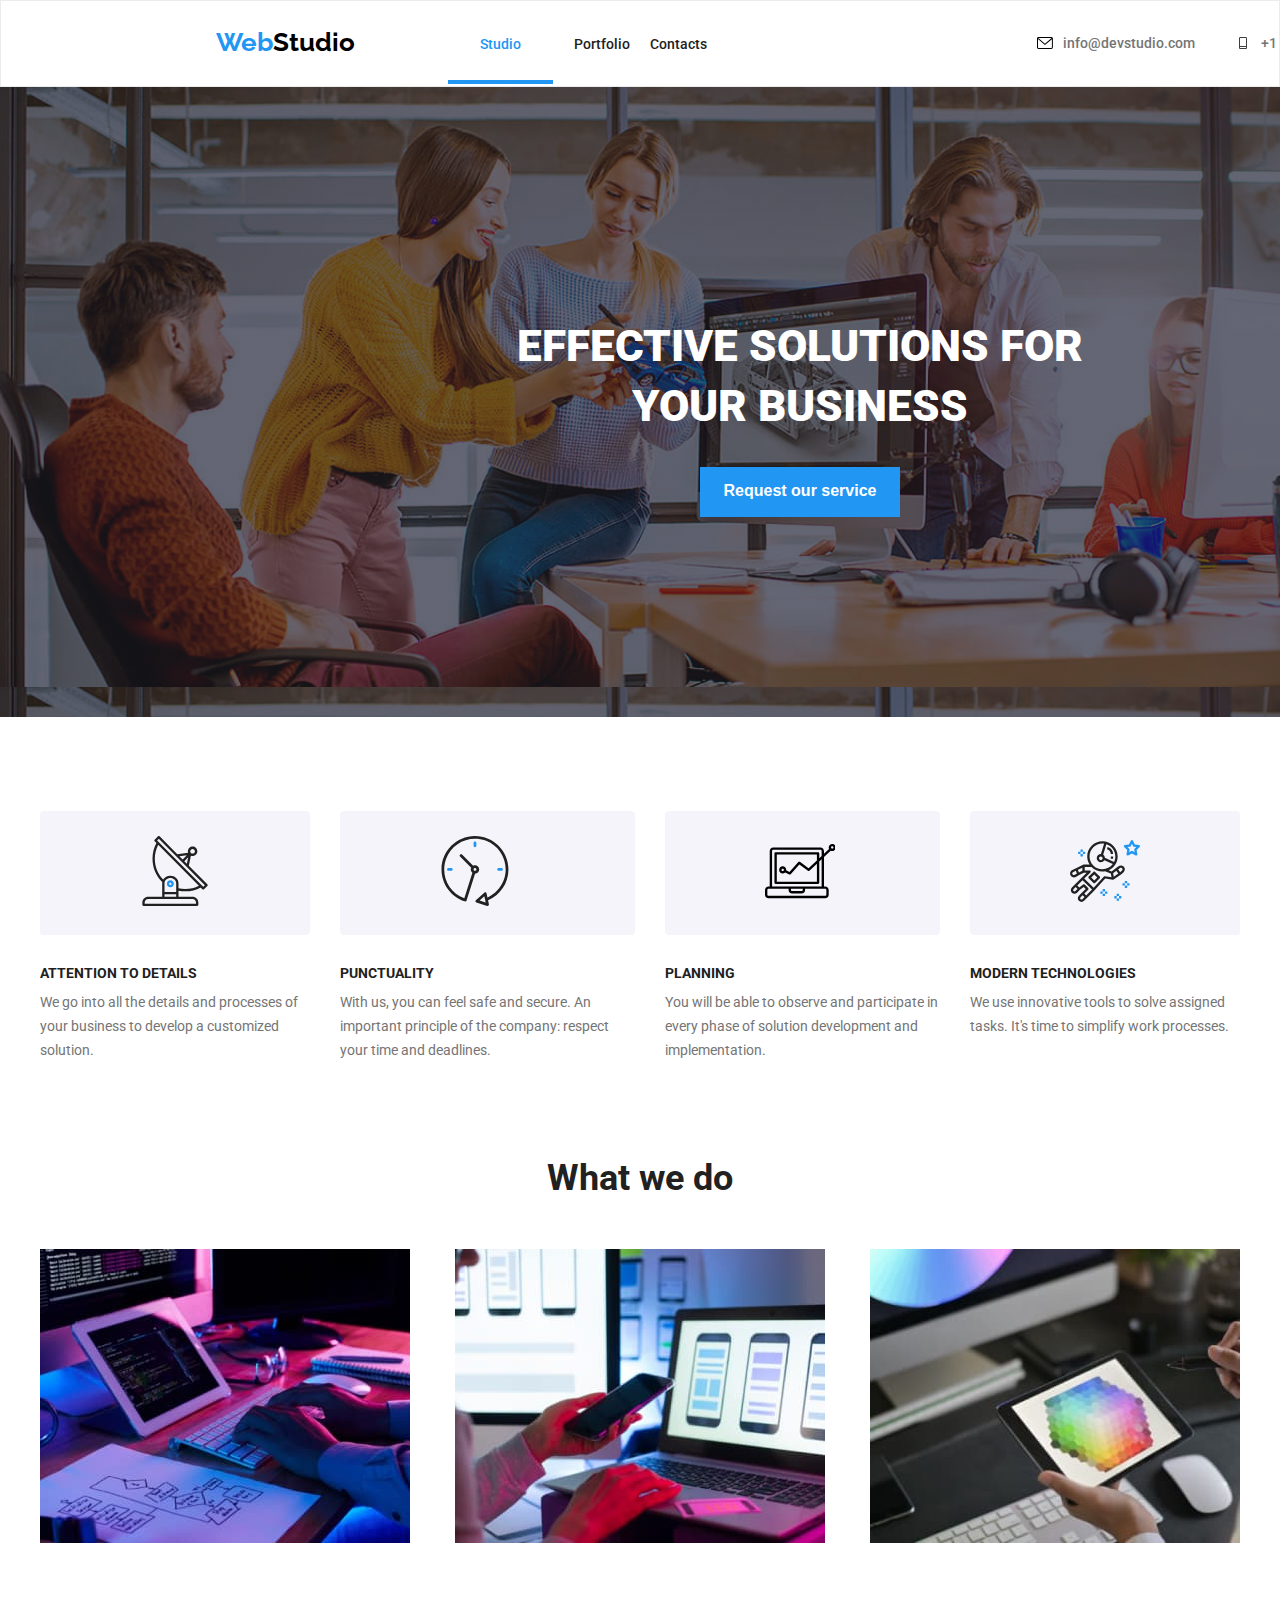
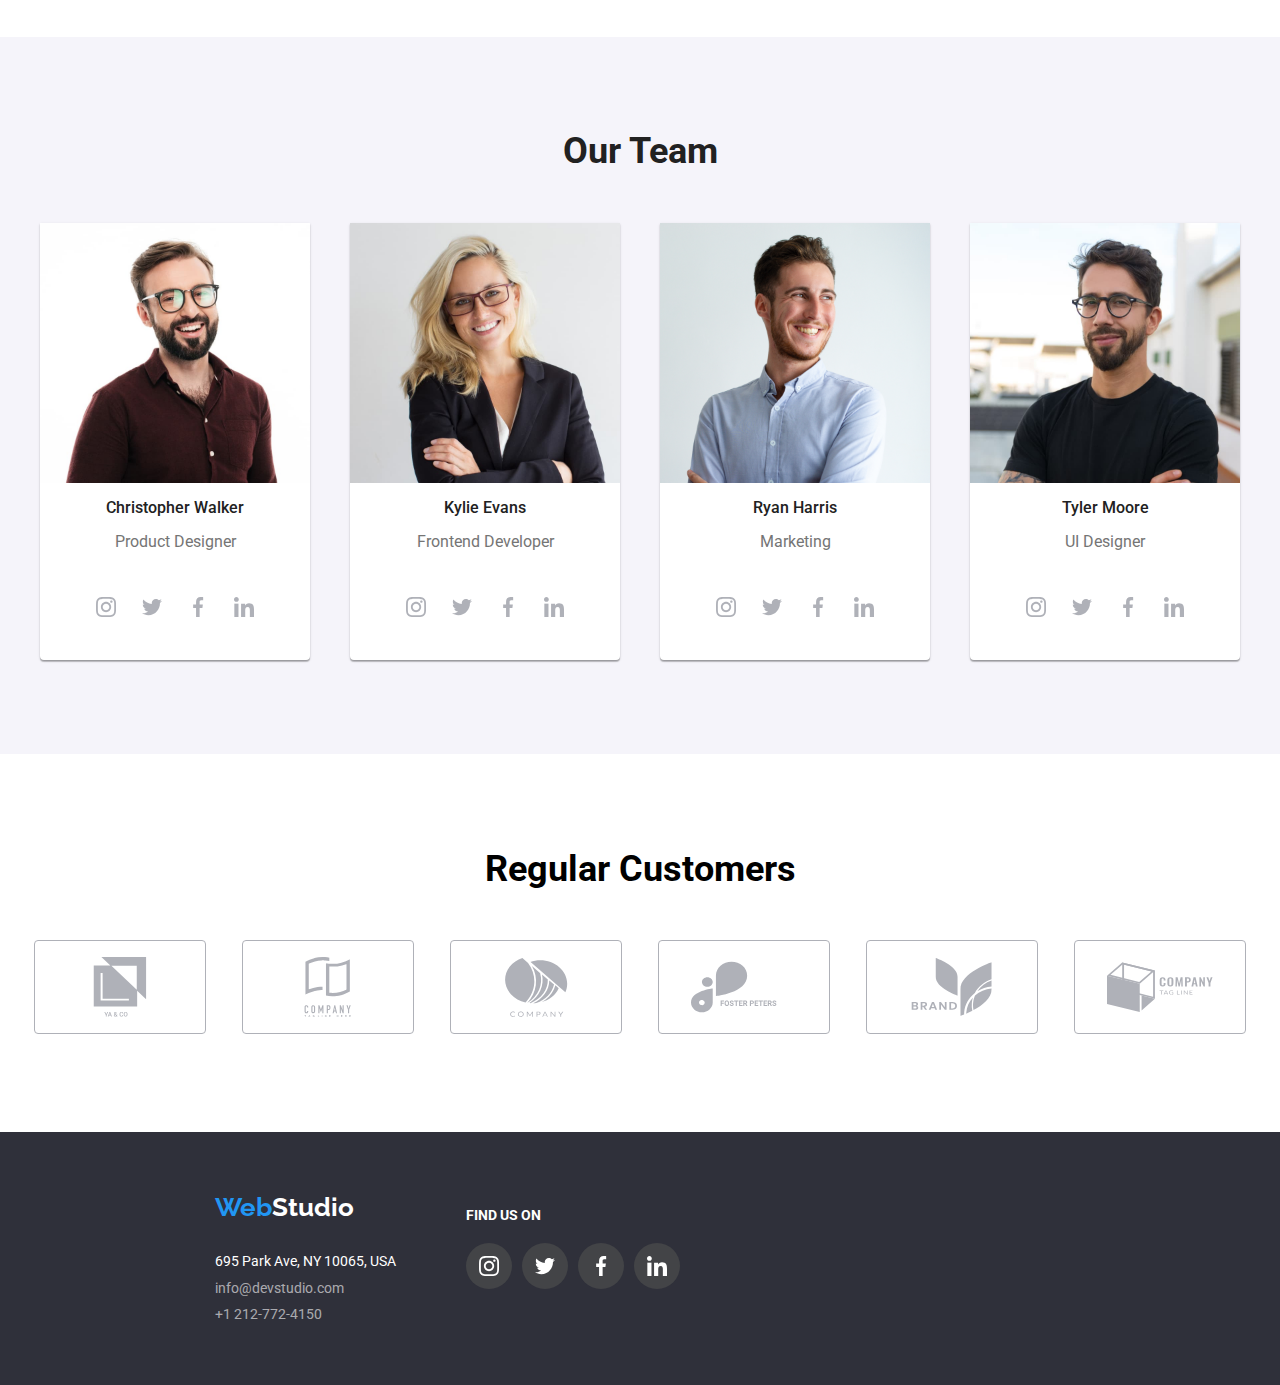
==== index.html @ 1b1fd2c3 "clone" ====
<!DOCTYPE html>
<html lang="en">

<head>
  <meta charset="UTF-8">
  <meta name="viewport" content="width=device-width, initial-scale=1.0">
  <title>Webstudio</title>
  <link rel="stylesheet" href="node_modules/modern-normalize/modern-normalize.css">
  <link rel="preconnect" href="https://fonts.googleapis.com">
  <link rel="preconnect" href="https://fonts.gstatic.com" crossorigin>
  <link href="https://fonts.googleapis.com/css2?family=Raleway:wght@700&family=Roboto:wght@400;500;700;900&display=swap"
    rel="stylesheet">
  <link rel="stylesheet" href="./css/style.css">
</head>

<body>
  <header class="global-header">
    <div class="global-header-container">
      <a href="./index.html" class="logo-link">
        <p class="logo"><span class="logo-web">Web</span><span class="logo-studio">Studio</span></p>
      </a>
      <nav class="main-nav">
        <ul class="main-nav-ul">
          <li><a href="./index.html" class="main-nav-studio"><span class="current">Studio</span></a></li>
          <li><a href="./portfolio.html" class="main-nav-portfolio">Portfolio</a></li>
          <li><a href="#" class="main-nav-contacts">Contacts</a></li>
        </ul>
      </nav>
      <ul class="global-header-contact">
        <li>
          <div class="global-header-contact-item">
            <svg class="icon">
              <use xlink:href="./images/icon.svg#icon-mail" />
            </svg>
            <a class="contact-mail" href="mailto:info@devstudio.com">info@devstudio.com</a>
          </div>
        </li>
        <li>
          <div class="global-header-contact-item">
            <svg class="icon">
              <use xlink:href="./images/icon.svg#icon-phone" />
            </svg>
            <a href="tel:+1212-772-4150">+1 212-772-4150</a>
          </div>
        </li>
      </ul>
    </div>
  </header>
  <main>
    <section class="main">
      <div class="main-container">
        <h1 class="main-title">EFFECTIVE SOLUTIONS FOR
          <br>
          YOUR BUSINESS
        </h1>
        <button type="button" class="main-buton">Request our service</button>
      </div>

    </section>
    <section>
      <div>
        <ul class="main-section-skil">
          <li>
            <div class="main-section-skil-icon">
              <svg class="icon">
                <use xlink:href="./images/icon.svg#icon-antenna-1-1" />
              </svg>
            </div>
            <h3 class="main-skil">ATTENTION TO DETAILS</h3>
            <p class="main-skil-details">
              We go into all the details and processes of your business to
              develop a customized solution.
            </p>
          </li>
          <li>
            <div class="main-section-skil-icon">
              <svg class="icon">
                <use xlink:href="./images/icon.svg#icon-clock-1" />
              </svg>
            </div>
            <h3 class="main-skil">PUNCTUALITY</h3>
            <p class="main-skil-details">
              With us, you can feel safe and secure. An important principle of
              the company: respect your time and deadlines.
            </p>
          </li>
          <li>
            <div class="main-section-skil-icon">
              <svg class="icon">
                <use xlink:href="./images/icon.svg#icon-diagrama" />
              </svg>
            </div>
            <h3 class="main-skil">PLANNING</h3>
            <p class="main-skil-details">
              You will be able to observe and participate in every phase of
              solution development and implementation.
            </p>
          </li>
          <li>
            <div class="main-section-skil-icon">
              <svg class="icon">
                <use xlink:href="./images/icon.svg#icon-astronaut-1" />
              </svg>
            </div>
            <h3 class="main-skil">MODERN TECHNOLOGIES</h3>
            <p class="main-skil-details">
              We use innovative tools to solve assigned tasks. It's time to
              simplify work processes.
            </p>
          </li>
        </ul>
      </div>
    </section>
    <section>
      <h2 class="main-what-we-do">What we do</h2>
      <ul class="main-what-we-do-images">
        <li>
          <img src="./images/img1.jpg" alt="write a code" width="370">
        </li>
        <li>
          <img src="./images/img2.jpg" alt="analyze the phone" width="370">
        </li>
        <li><img src="./images/img3.jpg" alt="tablet" width="370"></li>
      </ul>
    </section>
    <section class="main-background">
      <h2 class="main-our-team">Our Team</h2>
      <ul class="main-our-team-description">
        <li>
          <img src="./images/img4.jpg" alt="boy without style" width="270">
          <h3 class="main-our-team-name">Christopher Walker</h3>
          <p class="main-our-team-name-job">Product Designer</p>
          <div class="main-our-team-media">
            <div class="main-our-team-media-social">

              <svg class="icon">
                <use xlink:href="./images/icon.svg#icon-instagram" />
              </svg>
            </div>
            <div class="main-our-team-media-social">

              <svg class="icon">
                <use xlink:href="./images/icon.svg#icon-twitter" />
              </svg>
            </div>
            <div class="main-our-team-media-social">

              <svg class="icon">
                <use xlink:href="./images/icon.svg#icon-facebook" />
              </svg>
            </div>
            <div class="main-our-team-media-social">

              <svg class="icon">
                <use xlink:href="./images/icon.svg#icon-linkedin" />
              </svg>
            </div>
          </div>
        </li>
        <li>
          <img src="./images/img5.jpg" alt="supreme blonde" width="270">
          <h3 class="main-our-team-name">Kylie Evans</h3>
          <p class="main-our-team-name-job">Frontend Developer</p>
          <div class="main-our-team-media">
            <div class="main-our-team-media-social">
              <svg class="icon">
                <use xlink:href="./images/icon.svg#icon-instagram" />
              </svg>
            </div>
            <div class="main-our-team-media-social">
              <svg class="icon">
                <use xlink:href="./images/icon.svg#icon-twitter" />
              </svg>
            </div>
            <div class="main-our-team-media-social">
              <svg class="icon">
                <use xlink:href="./images/icon.svg#icon-facebook" />
              </svg>
            </div>
            <div class="main-our-team-media-social">
              <svg class="icon">
                <use xlink:href="./images/icon.svg#icon-linkedin" />
              </svg>
            </div>
          </div>
        </li>
        <li>
          <img src="./images/img6.jpg" alt="boy with a future" width="270">
          <h3 class="main-our-team-name">Ryan Harris</h3>
          <p class="main-our-team-name-job">Marketing</p>
          <div class="main-our-team-media">
            <div class="main-our-team-media-social">
              <svg class="icon">
                <use xlink:href="./images/icon.svg#icon-instagram" />
              </svg>
            </div>
            <div class="main-our-team-media-social">
              <svg class="icon">
                <use xlink:href="./images/icon.svg#icon-twitter" />
              </svg>
            </div>
            <div class="main-our-team-media-social">
              <svg class="icon">
                <use xlink:href="./images/icon.svg#icon-facebook" />
              </svg>
            </div>
            <div class="main-our-team-media-social">
              <svg class="icon">
                <use xlink:href="./images/icon.svg#icon-linkedin" />
              </svg>
            </div>
          </div>
        </li>
        <li>
          <img src="./images/img7.jpg" alt="smart choise of glasses" width="270">
          <h3 class="main-our-team-name">Tyler Moore</h3>
          <p class="main-our-team-name-job">UI Designer</p>
          <div class="main-our-team-media">
            <div class="main-our-team-media-social">
              <svg class="icon">
                <use xlink:href="./images/icon.svg#icon-instagram"></use>
              </svg>
            </div>
            <div class="main-our-team-media-social">
              <svg class="icon">
                <use xlink:href="./images/icon.svg#icon-twitter"></use>
              </svg>
            </div>
            <div class="main-our-team-media-social">
              <svg class="icon">
                <use xlink:href="./images/icon.svg#icon-facebook"></use>
              </svg>
            </div>
            <div class="main-our-team-media-social">
              <svg class="icon">
                <use xlink:href="./images/icon.svg#icon-linkedin"></use>
              </svg>
            </div>
          </div>
        </li>
      </ul>
    </section>
    <section class="regular-customers">
      <h2>Regular Customers</h2>
      <div class="regular-customers-list">
        <ul>
          <li>
            <svg class="icon">
              <use xlink:href="./images/icon.svg#icon-regular-customer-1" />
            </svg>
          </li>
          <li>
            <svg class="icon">
              <use xlink:href="./images/icon.svg#icon-regular-customer-2" />
            </svg>
          </li>
          <li>
            <svg class="icon">
              <use xlink:href="./images/icon.svg#icon-regular-customer-3" />
            </svg>
          </li>
          <li>
            <svg class="icon">
              <use xlink:href="./images/icon.svg#icon-regular-customer-4" />
            </svg>
          </li>
          <li>
            <svg class="icon">
              <use xlink:href="./images/icon.svg#icon-regular-customer-5" />
            </svg>

          </li>
          <li>
            <svg class="icon">
              <use xlink:href="./images/icon.svg#icon-regular-cutomer-6" />
            </svg>
          </li>
        </ul>
      </div>

    </section>
  </main>
  <footer class="global-footer">
    <section class="global-footer-footer">
      <div class="global-footer-container">
        <a href="#" class="logo-link">
          <p class="logo-footer"><span class="logo-web-footer">Web</span><span class="logo-studio-footer">Studio</span>
          </p>
        </a>
        <address>
          <ul class="address">
            <li><span class="footer-adress">695 Park Ave, NY 10065, USA</span></li>
            <li><a href="mailto:info@devstudio.com">info@devstudio.com</a></li>
            <li><a href="tel:+1212-772-4150">+1 212-772-4150</a></li>
          </ul>
        </address>
      </div>
      <div class="find-us">
        <p>FIND US ON</p>
        <div class="footer-social">
          <div class="footer-social-item">
            <svg class="icon">
              <use xlink:href="./images/icon.svg#icon-instagram"></use>
            </svg>
          </div>
          <div class="footer-social-item">

            <svg class="icon">
              <use xlink:href="./images/icon.svg#icon-twitter"></use>
            </svg>
          </div>
          <div class="footer-social-item">

            <svg class="icon">
              <use xlink:href="./images/icon.svg#icon-facebook"></use>
            </svg>
          </div>
          <div class="footer-social-item">

            <svg class="icon">
              <use xlink:href="./images/icon.svg#icon-linkedin"></use>
            </svg>
          </div>
        </div>
      </div>
    </section>
  </footer>

</body>

</html>
---- css/style.css ----
:root {
  --main-color: #212121;
  --web-color: #2196f3;
  --link-color: #2196f3;
  --black: #000000;
  --inactive-link: #212121;
  --inactive-link2: #757575;
  --main-section: #2f303a;
  --white: #ffffff;
  --details-color: #757575;
  --our-team: #f5f4fa;
  --footer-color: #2f303a;
  --footer-color-contact: rgba(100%, 100%, 100%, 60%);
  --color-buton-focus: #0190ec;
  --svg-fill-white_bg: #afb1b8;
}

body {
  font-family: "Roboto", sans-serif;
}
ul {
  list-style-type: none;
}
/*---------------Header-----------------------*/
.logo-link {
  text-decoration: none;
}
.logo {
  font-family: "Raleway", sans-serif;
  font-size: 26px;
  font-weight: 700;
  line-height: 1.38;
  letter-spacing: 3%;
}
.logo-web {
  color: var(--web-color);
}
.logo-studio {
  color: var(--black);
}
/* Header Navigation */

.global-header .main-nav a {
  font-size: 14px;
  font-weight: 500;
  line-height: 1.17;
  letter-spacing: 2%;
  color: var(--inactive-link);
}
.global-header .main-nav a {
  text-decoration: none;
}
.current {
  color: var(--link-color);
  padding: 32px;
  box-shadow: inset 0px -4px 0px 0px rgba(33, 150, 243, 1);
  position: relative;
}
.current:after {
  position: absolute;
  border-radius: 0 0 10px 10px;
}
.main-nav-ul a:active,
.main-nav-ul a:hover,
.main-nav-ul a:focus,
.main-nav-ul a:visited:active,
.main-nav-ul a:visited:hover,
.main-nav-ul a:visited:focus {
  color: var(--link-color);
}

.global-header-contact a[href^="mailto"],
.global-header-contact a[href^="tel"] {
  font-size: 14px;
  font-weight: 500;
  line-height: 1.17;
  letter-spacing: 2%;
  color: var(--inactive-link2);
}
.global-header-contact a {
  text-decoration: none;
}

.global-header-contact a:active,
.global-header-contact a:hover,
.global-header-contact a:focus,
.global-header-contact a:visited:active,
.global-header-contact a:visited:hover,
.global-header-contact a:visited:focus {
  color: var(--link-color);
}
.global-header-contact a:visited {
  color: var(--inactive-link2);
}

/*-------------------------------------Main---------------------*/
.main {
  background-color: var(--main-section);
}
.main-title {
  font-weight: 900;
  font-size: 44px;
  line-height: 1.36;
  letter-spacing: 6%;
  text-align: center;
  color: var(--white);
}
.main-buton {
  width: 200px;
  height: 50px;
  font-weight: 700;
  font-size: 16px;
  line-height: 1.88;
  letter-spacing: 6%;
  color: var(--white);
  background-color: var(--web-color);
  border: none;
  cursor: pointer;
}
.main-buton:hover {
  background-color: var(--color-buton-focus);
}
.main-skil {
  font-size: 14px;
  font-weight: 700;
  line-height: 16.41px;
  letter-spacing: 3%;
  padding-top: 30px;
  color: var(--main-color);
}
.main-skil-details {
  font-size: 14px;
  font-weight: 400;
  line-height: 1.71;
  letter-spacing: 3%;
  color: var(--details-color);
}
.main-what-we-do {
  font-size: 36px;
  font-weight: 700;
  line-height: 1.17;
  letter-spacing: 3%;
  text-align: center;
  color: var(--main-color);
}
.main-background {
  background-color: var(--our-team);
}
.main-our-team {
  font-size: 36px;
  font-weight: 700;
  line-height: 1.16;
  letter-spacing: 3%;
  text-align: center;
  color: var(--main-color);
}
.main-our-team-name {
  font-size: 16px;
  font-weight: 500;
  line-height: 1.18;
  letter-spacing: 3%;
  text-align: center;
  color: var(--main-color);
}
.main-our-team-name-job {
  font-size: 16px;
  font-weight: 400;
  line-height: 1.18;
  letter-spacing: 3%;
  text-align: center;
  color: var(--details-color);
}
/* ----------------------------------- Portfolio-main -----------------------------------*/
.button-list button {
  font-size: 16px;
  font-weight: 500;
  line-height: 1.62;
  letter-spacing: 3%;
  color: var(--main-color);
  border: none;
  cursor: pointer;
}
.button-list button:hover,
.button-list button:active,
.button-list button:focus {
  color: var(--white);
  background-color: var(--link-color);
}
.main-title-images {
  font-size: 18px;
  font-weight: 700;
  line-height: 2;
  letter-spacing: 6%;
  color: var(--main-color);
}
.main-title-images-description {
  font-size: 16px;
  font-weight: 400;
  line-height: 1.17;
  letter-spacing: 3%;
  color: var(--details-color);
}
/* ---------------------- Footer --------------------*/
.global-footer {
  background-color: var(--footer-color);
}
.logo-link {
  text-decoration: none;
}
.logo-footer {
  font-family: "Raleway", sans-serif;
  font-size: 26px;
  font-weight: 700;
  line-height: 1.19;
  letter-spacing: 3%;
}
.logo-web-footer {
  color: var(--web-color);
}
.logo-studio-footer {
  color: var(--white);
}
.address span {
  font-size: 14px;
  font-weight: 400;
  line-height: 1.14;
  letter-spacing: 3%;
  font-style: normal;
}
.footer-adress {
  color: var(--white);
}

.address a[href^="mailto"],
.address a[href^="tel"] {
  color: var(--footer-color-contact);
  font-size: 14px;
  line-height: 1.14;
  font-style: normal;
}
.address a {
  text-decoration: none;
}
.address a:active,
.address a:hover,
.address a:focus,
.address a:visited:active,
.address a:visited:hover,
.address a:visited:focus {
  color: var(--link-color);
}
.address a:visited {
  color: var(--inactive-link2);
}
/* ---------------------- Tema 3 --------------------*/
/* ---------------------- Header --------------------*/
body {
  margin: 0;
}

.global-header-container {
  display: flex;
  align-items: center;
  width: 1600px;
  margin: 0 auto;
}
.global-header {
  border-bottom: 1px;
  border: 1px solid #ececec;
}
.main-nav ul li {
  padding: 32px 0px;
}
.global-header-contact li {
  padding: 32px 0px;
}
.global-header .logo-link {
  padding: 24px 93px 25px 215px;
}
.logo {
  margin: 0;
}
.global-header .main-nav ul {
  display: flex;
  justify-content: space-between;
  width: 259px;
  padding: 0px 330px 0px 0px;
  margin: 0px;
}
.global-header .global-header-contact {
  display: flex;
  justify-content: space-between;
  margin: 0px;
  padding: 0px;
}
.global-header-container {
  display: flex;
  align-items: center;
  width: 1600px;
  margin: 0 auto;
}
.global-header {
  border-bottom: 1px;
  border: 1px solid #ececec;
}
/* ---------------------- Main --------------------*/
.main {
  width: 1600 px;
  height: 600 px;
}
.main-container {
  display: flex;
  flex-direction: column;
  align-items: center;
  padding: 200px 0px;
}
.main-title {
  margin: 0;
  padding: 30px;
  text-align: center;
}
/* ---------------------- skill --------------------*/
.main-section-skil {
  display: flex;
  justify-content: center;
  gap: 30px;
  padding: 94px 0px 94px 0px;
  width: 1200px;
  margin: 0 auto;
}
.main-skil {
  margin: 0px;
  padding: 0px;
}
.main-skil-details {
  margin: 0px;
  padding-top: 10px;
}
/* ---------------------- What we do --------------------*/
.main-what-we-do {
  margin: 0;
  padding-bottom: 50px;
}
.main-what-we-do-images {
  display: flex;
  justify-content: center;
  gap: 45px;
  margin: 0 auto;
  padding: 0px 0px 94px 0px;
  width: 1200px;
}
/* ---------------------- Our team --------------------*/
.main-our-team {
  margin: 0px;
  padding-top: 94px;
  padding-bottom: 50px;
}
.main-our-team-description {
  display: flex;
  justify-content: center;
  gap: 40px;
  padding: 0px 0px 94px 0px;
  margin: 0 auto;
  width: 1200px;
}
.main-our-team-description li {
  background-color: #ffffff;
}

/* ---------------------- Footer --------------------*/
.logo-footer {
  padding: 60px 0px 28px 215px;
  margin: 0 auto;
}
.global-footer-container ul {
  display: flex;
  flex-direction: column;
  justify-content: space-between;
  height: 72px;
  margin: 0px;
  padding: 0px 0px 60px 215px;
  margin: 0 auto;
}
/* ---------------------- Portofolio --------------------*/
.button-list {
  display: flex;
  justify-content: center;
  gap: 8px;
  padding: 62px 0px 50px 0px;
  margin: 0 auto;
}
.button-list li button {
  padding: 6px 22px;
  border-radius: 4px;
}
.images-list {
  display: flex;
  justify-content: center;
  flex-wrap: wrap;
  gap: 40px;
  padding: 0px 0px 94px 0px;
  margin: 0 auto;
  width: 1200px;
}
.images-list li {
  border: 1px solid #eeeeee;
  padding: 0px 0px 0px 0px;
}
.images-text {
  padding: 20px 24px;
}
.images-text h3,
.images-text p {
  margin: 0;
}

.main-title-images {
  padding: 0px 0px 4px 0px;
}
/* ---------------------- Observatie--------------------*/
.main-what-we-do-images li img,
.main-our-team-description li img,
.images-list li img {
  display: block;
  max-width: 100%;
  height: auto;
}
/* ---------------------- tema 4--------------------*/
/* ---------------------- our icons--------------------*/
.main-section-skil-icon {
  background-color: #f5f4fa;
  border-radius: 4px;
}
.main-section-skil-icon svg {
  width: 70px;
  height: 70px;
  padding: 25px 100px;
}
.main-skil {
  padding-top: 30px;
}
/* ---------------------- header contact--------------------*/
.global-header-contact-item {
  display: flex;
  justify-content: space-between;
  align-items: center;
  column-gap: 10px;
  padding-right: 40px;
}
.global-header-contact-item svg {
  width: 16px;
  height: 12px;
}
.global-header-contact-item:hover {
  color: rgba(33, 150, 243, 1);
  fill: rgba(33, 150, 243, 1);
}
/* ---------------------- hero bakeground--------------------*/
.main {
  background: linear-gradient(
      to bottom,
      rgba(47, 48, 58, 0.4),
      rgba(47, 48, 58, 0.4)
    ),
    url("../images/Img.png");
  width: 1600px;
  display: flexbox;
  justify-content: center;
  margin: 0 auto;
}
/* ---------------------- social media--------------------*/
.main-our-team-media {
  display: flex;
  justify-content: center;
  padding: 16px 32px 30px 32px;
}
.main-our-team-media-social {
  display: inline-block;
  width: 44px;
  height: 44px;
  border: 1px solid transparent;
  background: #fff;
  border-radius: 100%;
}
.main-our-team-media-social svg {
  display: inline-block;
  width: 20px;
  height: 20px;
  padding: 12px;
  fill: #afb1b8;
}
.main-our-team-media-social:hover {
  border: 1px solid #2196f3;
  background-color: #2196f3;
}
.main-our-team-media-social svg:hover {
  fill: #fff;
}
.main-our-team-description li {
  border-bottom-left-radius: 4px;
  border-bottom-right-radius: 4px;
  box-shadow: 0px 2px 1px rgba(0, 0, 0, 0.2), 0px 1px 1px rgba(0, 0, 0, 0.14),
    0px 1px 3px rgba(0, 0, 0, 0.12);
}
/* ---------------------- regular customers --------------------*/
.regular-customers {
  width: 1200px;
  margin: 0 auto;
}
.regular-customers h2 {
  padding: 94px 0px 50px 0px;
  margin: 0 auto;
  font-weight: 700;
  font-size: 36px;
  line-height: auto;
  letter-spacing: 3%;
  text-align: center;
  margin: 0 auto;
}
.regular-customers ul {
  display: flex;
  justify-content: center;
  gap: 36px;
  margin: 0 auto;
  padding: 0px;
}
.regular-customers-list {
  padding-bottom: 94px;
  margin: 0 auto;
}
.regular-customers ul li svg {
  width: 106px;
  height: 60px;
  margin: 0 auto;
  padding: 16px 32px;
  border: 1px solid #afb1b8;
  border-radius: 4px;
  fill: var(--svg-fill-white_bg);
}
.regular-customers ul li svg:hover {
  fill: var(--web-color);
  border-color: var(--link-color);
}
/* ----------------------footer --------------------*/
.global-footer-footer {
  display: flex;
  justify-content: flex-start;
}
.find-us {
  padding: 75px 0px 96px 70px;
}
.find-us p {
  color: #fff;
  padding: 0px 0px 20px 0px;
  margin: 0;
  font-weight: 700;
  font-size: 14px;
  line-height: auto;
  letter-spacing: 3%;
}
.find-us a {
  color: transparent;
}
.footer-social {
  display: flex;
  gap: 10px;
}
.footer-social-item {
  display: inline-block;
  width: 44px;
  height: 44px;
  border: 1px solid transparent;
  background: #434447;
  border-radius: 100%;
}
.find-us svg {
  display: inline-block;
  width: 20px;
  height: 20px;
  padding: 12px;
  fill: #fff;
}
.footer-social-item:hover {
  border: 1px solid #2196f3;
  background-color: #2196f3;
}
/* ----------------------buton --------------------*/
.button-list li button:hover,
.button-list li button:focus {
  box-shadow: 0px 2px 2px 0px rgba(0, 0, 0, 0.12),
    0px 1px 2px 0px rgba(0, 0, 0, 0.08), 0px 3px 1px 0px rgba(0, 0, 0, 0.1);
}
.images-list li:hover,
.images-list li:focus {
  box-shadow: 1px 4px 6px 0px rgba(0, 0, 0, 0.16),
    0px 4px 4px 0px rgba(0, 0, 0, 0.06), 0px 1px 1px 0px rgba(0, 0, 0, 0.12);
}
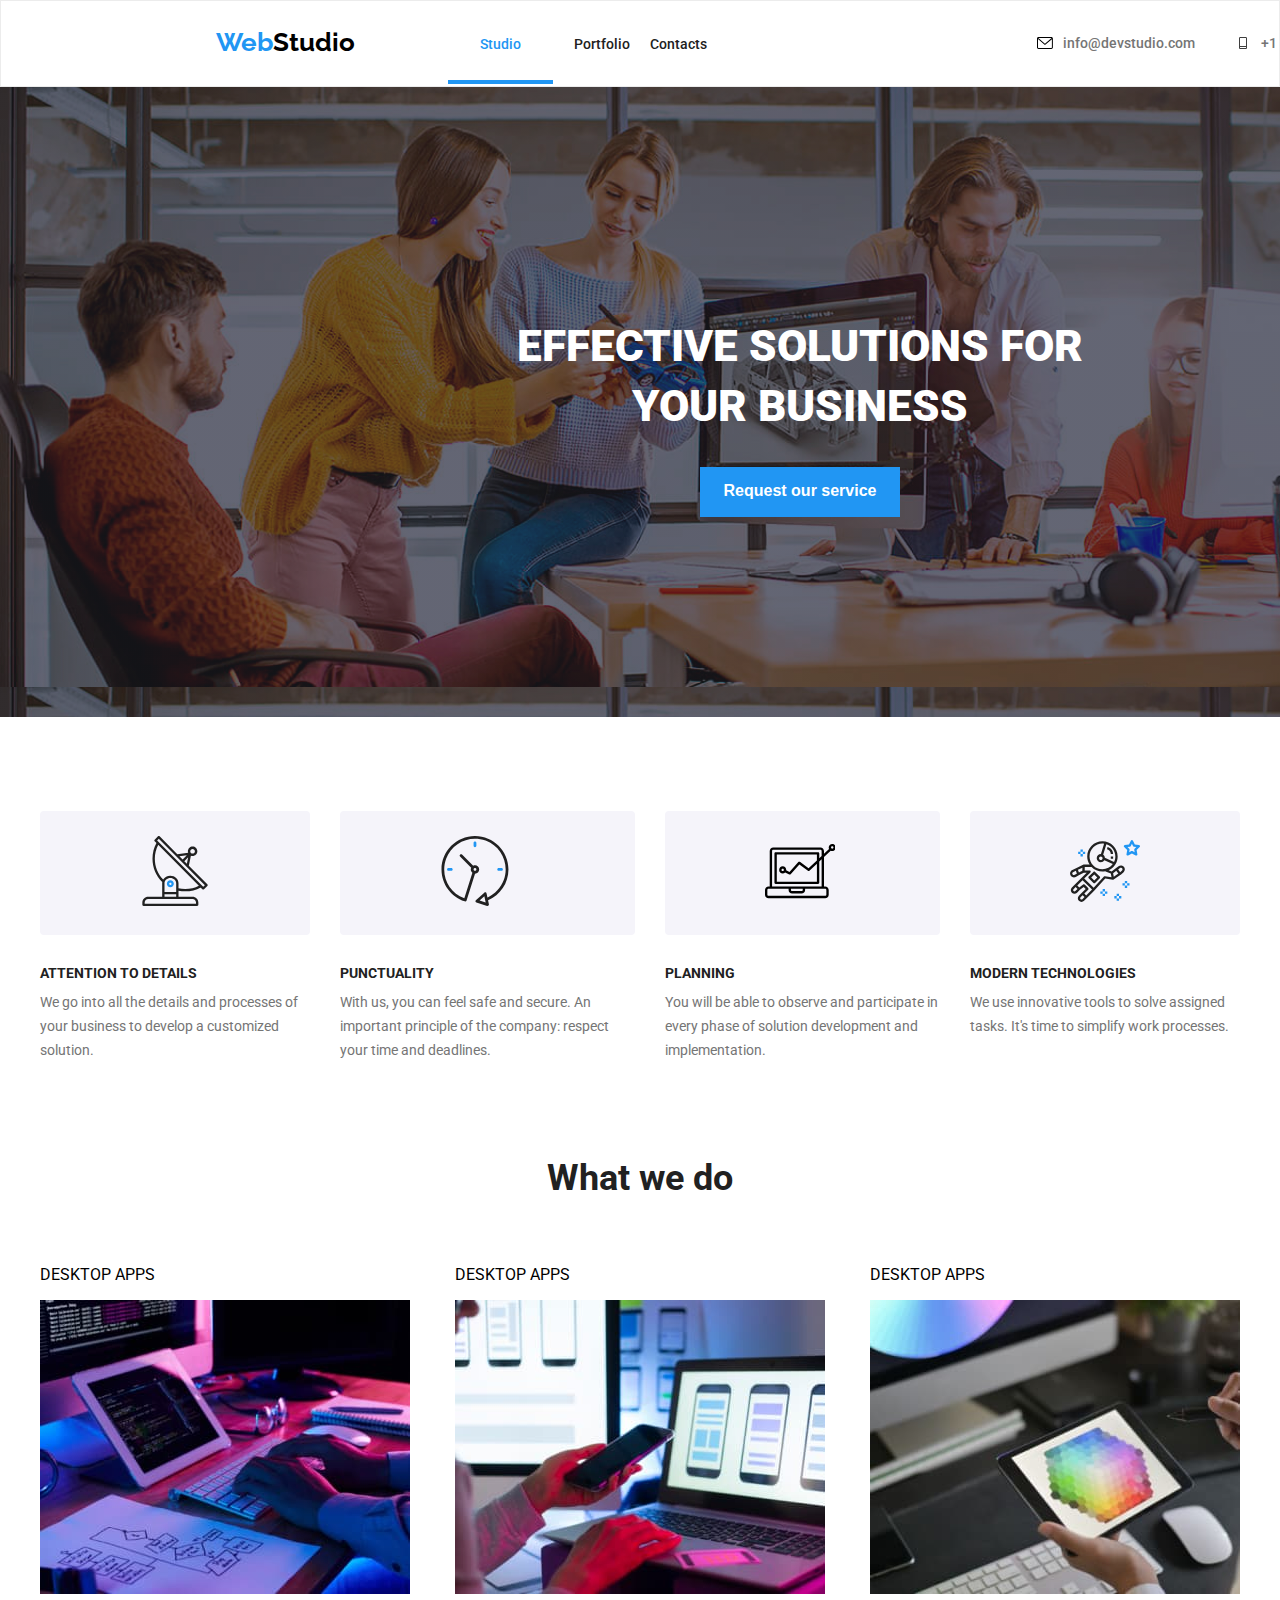
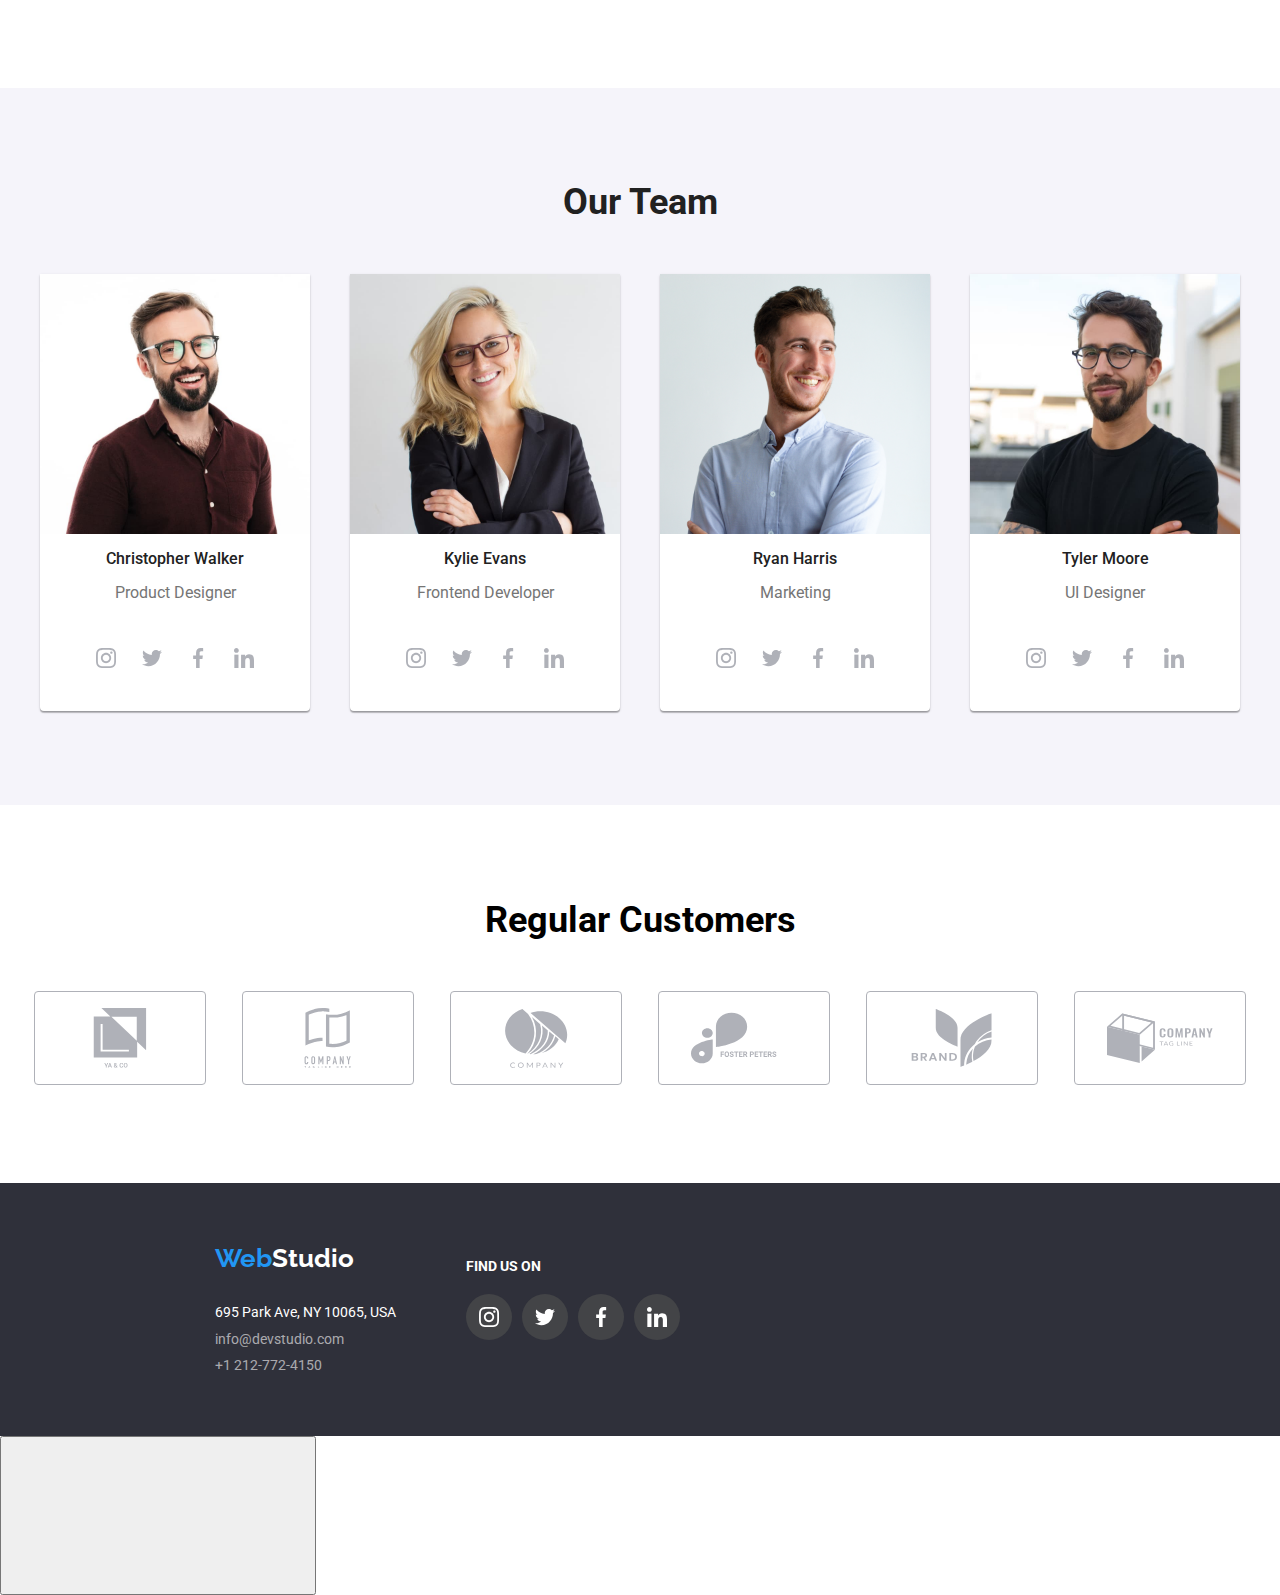
==== commit b2a5a2ba: "update index" ====
--- a/index.html
+++ b/index.html
@@ -53,7 +53,7 @@
           <br>
           YOUR BUSINESS
         </h1>
-        <button type="button" class="main-buton">Request our service</button>
+        <button data-modal-open type="button" class="main-buton">Request our service</button>
       </div>
 
     </section>
@@ -115,12 +115,29 @@
       <h2 class="main-what-we-do">What we do</h2>
       <ul class="main-what-we-do-images">
         <li>
-          <img src="./images/img1.jpg" alt="write a code" width="370">
-        </li>
-        <li>
-          <img src="./images/img2.jpg" alt="analyze the phone" width="370">
-        </li>
-        <li><img src="./images/img3.jpg" alt="tablet" width="370"></li>
+          <div class="what-we-do_overlay">
+            <div class="what-we-do-text-overlay">
+              <p>DESKTOP APPS</p>
+            </div>
+            <img src="./images/img1.jpg" alt="write a code" width="370">
+          </div>
+        </li>
+        <li>
+          <div class="what-we-do_overlay">
+            <div class="what-we-do-text-overlay">
+              <p>DESKTOP APPS</p>
+            </div>
+            <img src="./images/img2.jpg" alt="analyze the phone" width="370">
+          </div>
+        </li>
+        <li>
+          <div class="what-we-do_overlay">
+            <div class="what-we-do-text-overlay">
+              <p>DESKTOP APPS</p>
+            </div>
+            <img src="./images/img3.jpg" alt="tablet" width="370">
+          </div>
+        </li>
       </ul>
     </section>
     <section class="main-background">
@@ -325,6 +342,18 @@
       </div>
     </section>
   </footer>
+  <div class="modal is-hidden" data-modal>
+    <div class="modal-content">
+      <div class="modal-box">
+        <button class="close-modal-button" data-modal-close>
+          <svg class="close-modal-svg">
+            <use href="./images/icon.svg#icon-modal-close"></use>
+          </svg>
+        </button>
+      </div>
+    </div>
+  </div>
+  <script src="./js/modal.js"></script>
 
 </body>
 
